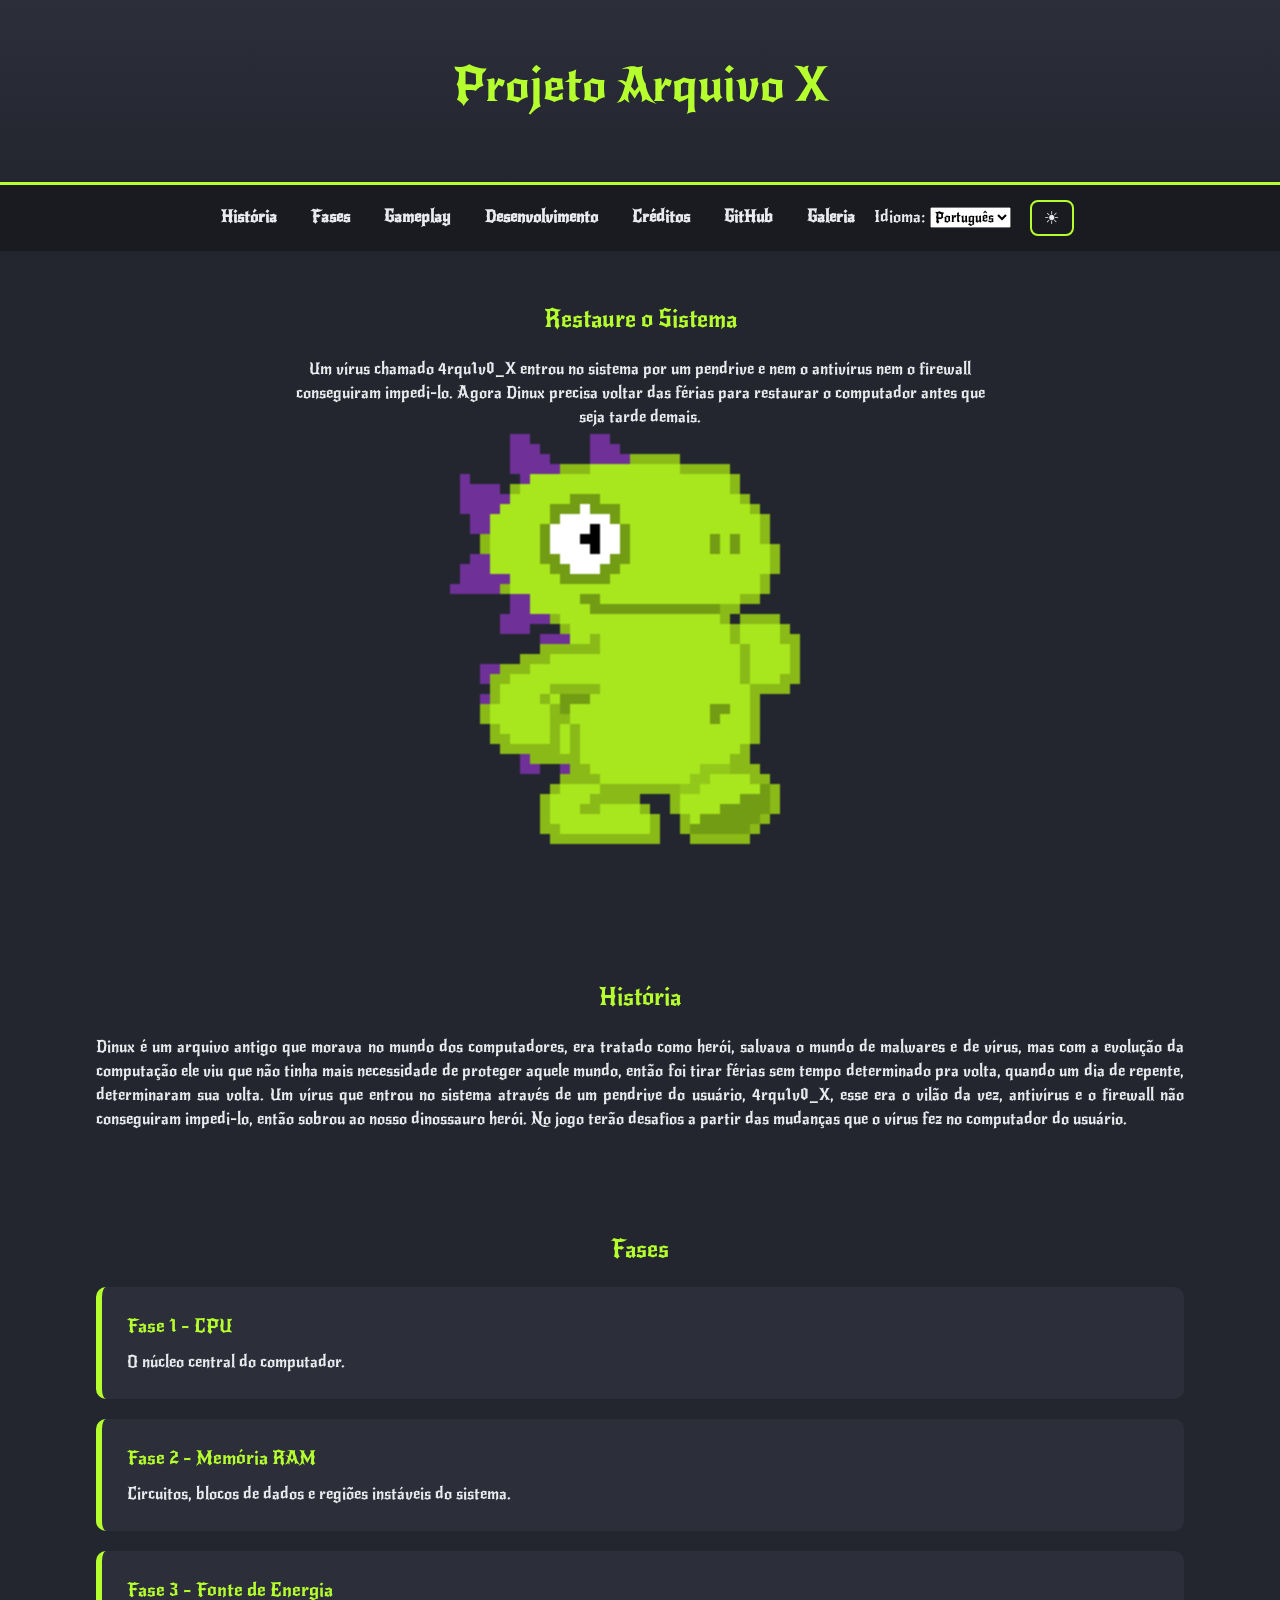
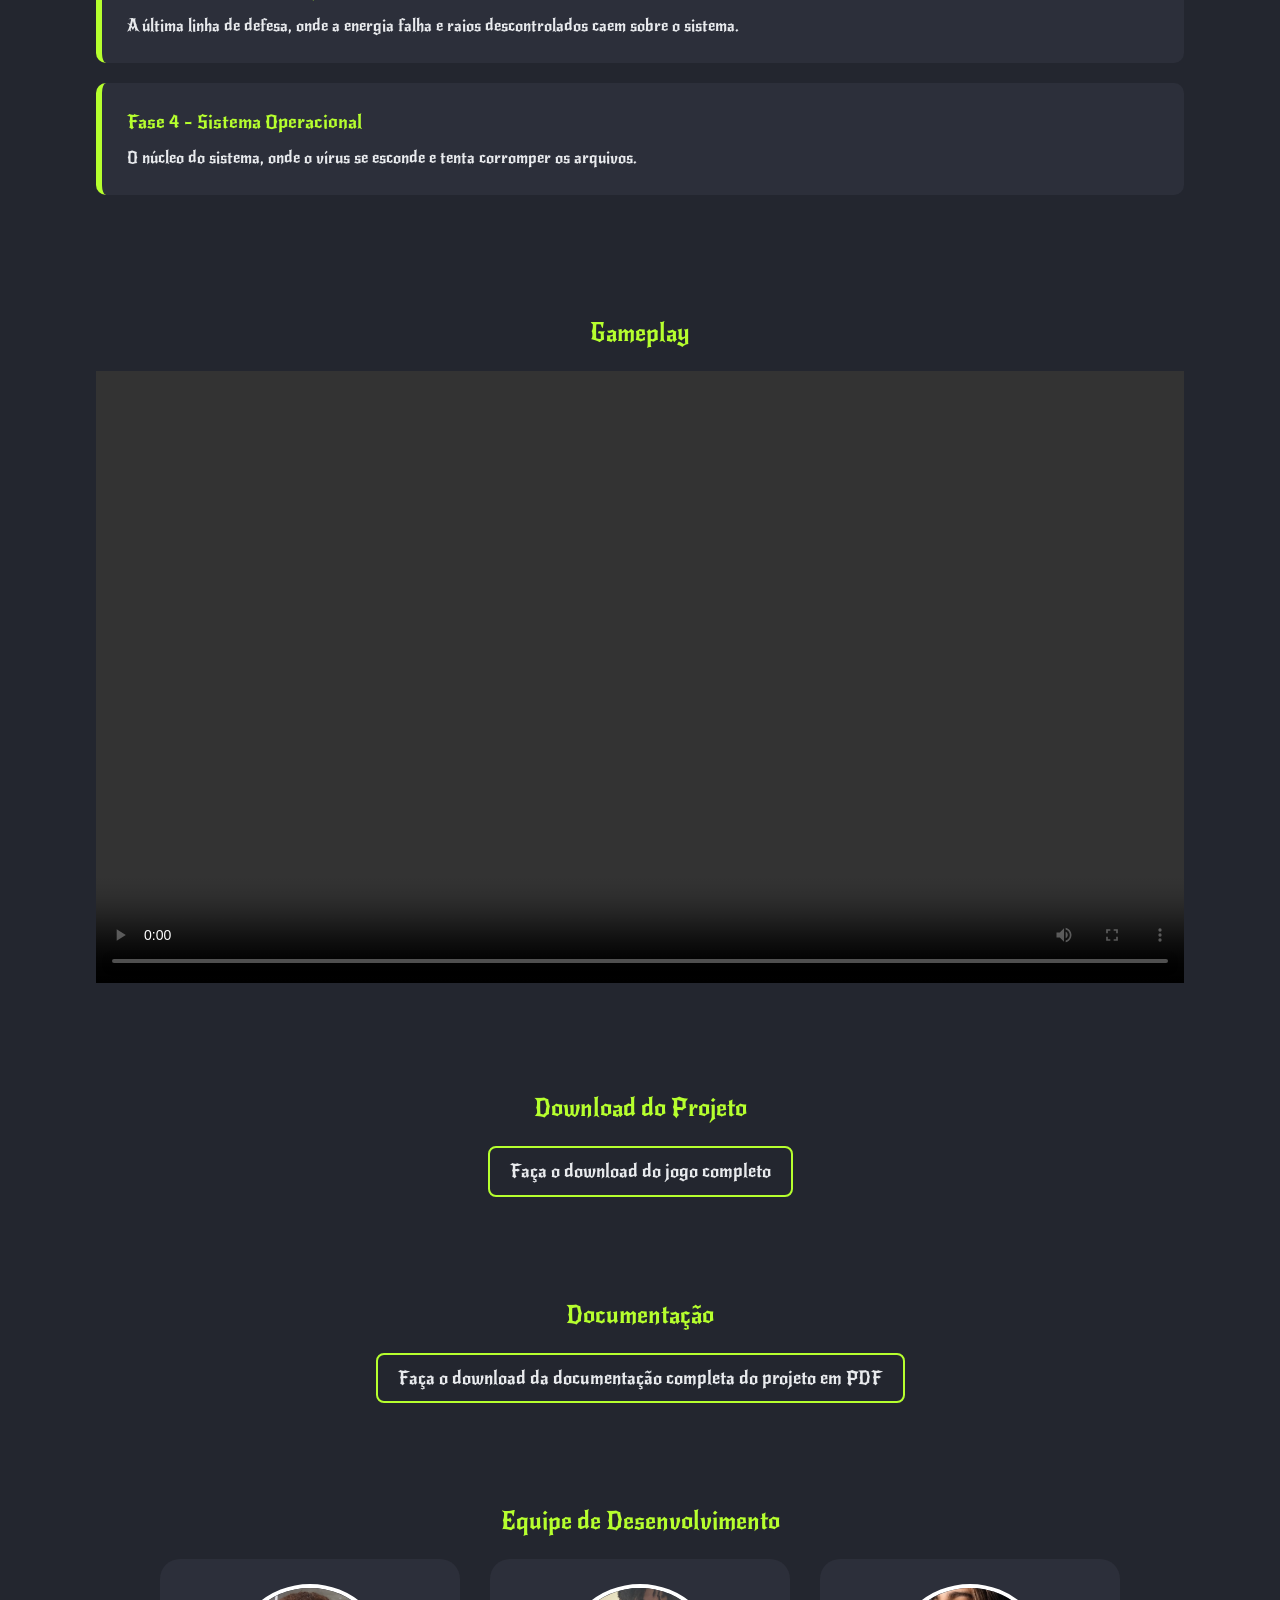
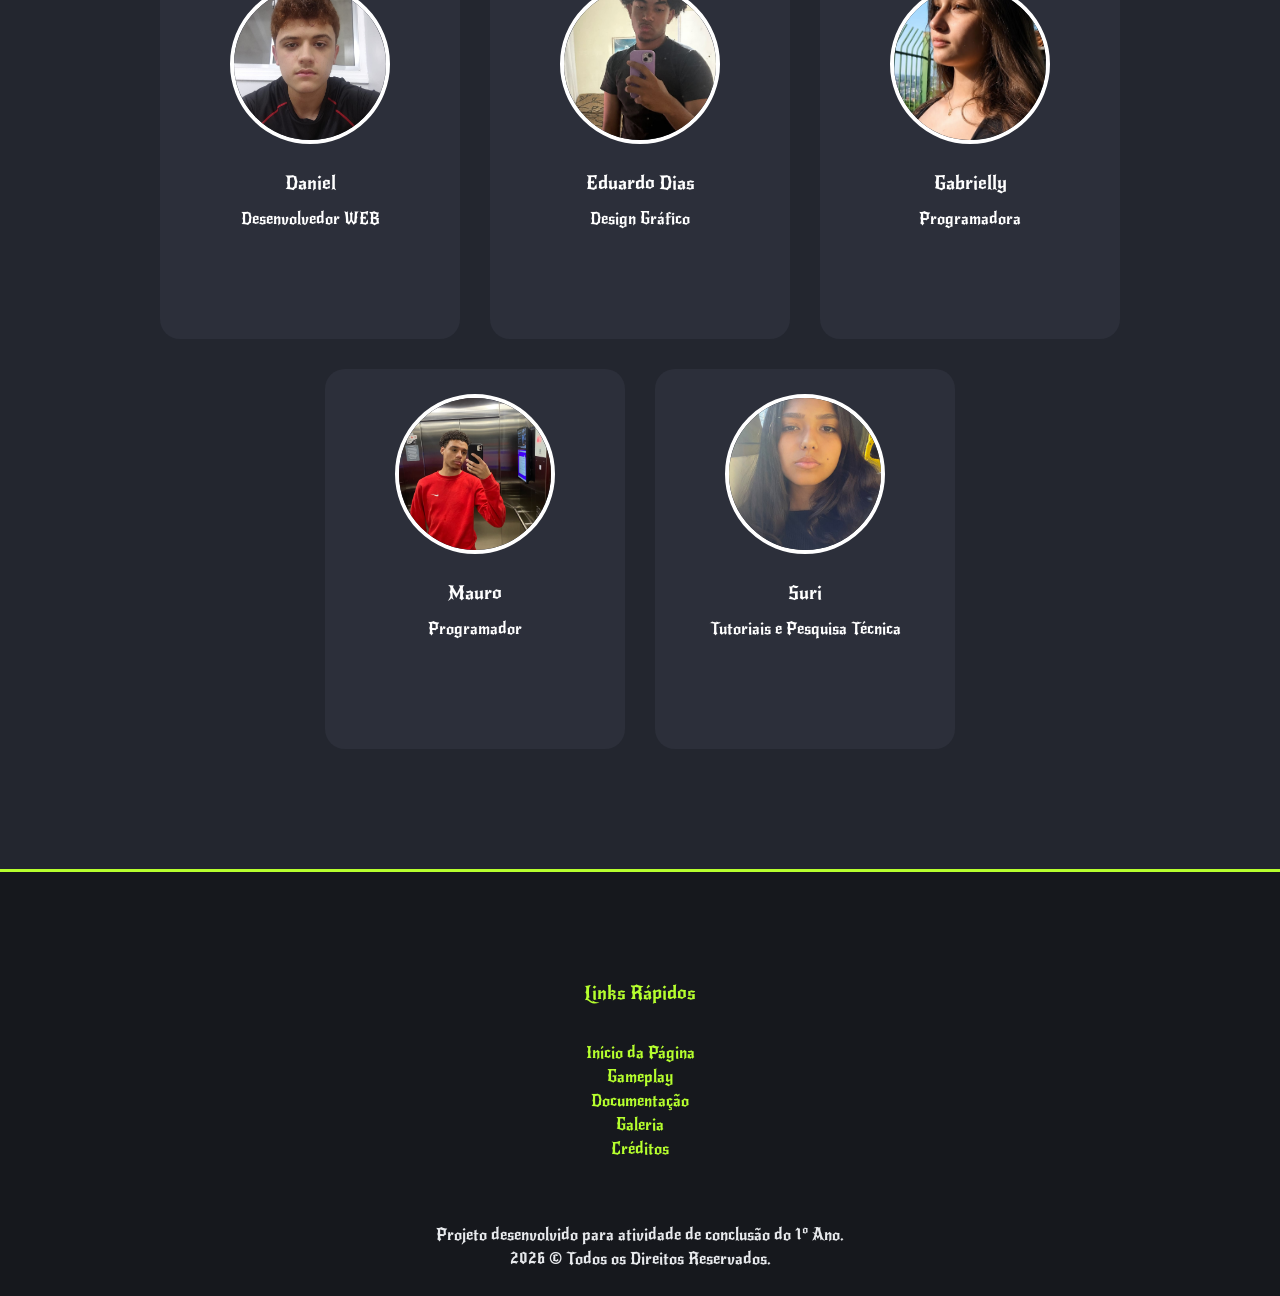
==== website/index.html @ 55035efa "Atualizacao do jogo e remocao do executavel pesado" ====
<!DOCTYPE html>
<html lang="pt-br">

<head>
    <meta charset="UTF-8">
    <meta name="viewport" content="width=device-width, initial-scale=1.0">

    <title>PROJETO ARQUIVO X</title>

    <link rel="stylesheet" href="estilo.css">
    <link rel="icon" href="dinux.png" type="image/x-icon">
    <link rel="preconnect" href="https://fonts.googleapis.com">
    <link rel="preconnect" href="https://fonts.gstatic.com" crossorigin>
    <link href="https://fonts.googleapis.com/css2?family=New+Rocker&display=swap" rel="stylesheet">
</head>

<body>
<header id="inicio">
    <h1>Projeto Arquivo X</h1>
</header>

<nav>
    <a href="#historia" data-i18n="historia">História</a>
    <a href="#fases" data-i18n="fases">Fases</a>
    <a href="#gameplay" data-i18n="gameplay">Gameplay</a>
    <a href="#desenvolvimento" data-i18n="desenvolvimento">Desenvolvimento</a>
    <a href="#creditos" data-i18n="creditos">Créditos</a>
    <a href="https://github.com/DeDeusM/codigo.jogo" target="_blank">GitHub</a>
    <a href="jogo.galeria.html" data-i18n="galeria">Galeria</a>

    <label for="seletor-idioma" data-i18n="idioma">Idioma:</label>
    <select id="seletor-idioma">
        <option value="pt-BR">Português</option>
        <option value="en">English</option>
        <option value="es">Español</option>
    </select>

    <button id="botao-tema" aria-label="Alternar tema claro/escuro">☀️</button>
</nav>

<section class="destaque">
    <h2 data-i18n="titulo">Restaure o Sistema</h2>

    <p data-i18n="resumo">
        Um vírus chamado 4rqu1v0_X entrou no sistema por um pendrive e nem o antivírus
        nem o firewall conseguiram impedi-lo. Agora Dinux precisa voltar das férias
        para restaurar o computador antes que seja tarde demais.
    </p>

    <div class="dino">
        <img src="pixil-frame-0.gif" alt="Dinux">
    </div>
</section>

<section id="historia">
    <h2 data-i18n="historiaTitulo">História</h2>

    <p data-i18n="historiaP1">
        Dinux é um arquivo antigo que morava no mundo dos computadores, era tratado como herói, salvava o mundo de malwares e de vírus,
        mas com a evolução da computação ele viu que não tinha mais necessidade de proteger aquele mundo, então foi tirar férias sem tempo
        determinado pra volta, quando um dia de repente, determinaram sua volta. Um vírus que entrou no sistema através de um pendrive do
        usuário, 4rqu1v0_X, esse era o vilão da vez, antivírus e o firewall não conseguiram impedi-lo, então sobrou ao nosso dinossauro herói.
        No jogo terão desafios a partir das mudanças que o vírus fez no computador do usuário.
    </p>
</section>

<section id="fases">
    <h2 data-i18n="fases">Fases</h2>

    <div class="cartao">
        <h3 data-i18n="fase1Titulo">Fase 1 - CPU</h3>

        <p data-i18n="fase1Texto">O núcleo central do computador.</p>

        <div class="cartao-detalhes">
            <img src="cenario-f1.png" alt="Print da Fase 1 - CPU">
        </div>
    </div>

    <div class="cartao">
        <h3 data-i18n="fase2Titulo">Fase 2 - Memória RAM</h3>

        <p data-i18n="fase2Texto">Circuitos, blocos de dados e regiões instáveis do sistema.</p>

        <div class="cartao-detalhes">
            <img src="cenario-f2.png" alt="Print da Fase 2 - Memória RAM">
        </div>
    </div>

    <div class="cartao">
        <h3 data-i18n="fase3Titulo">Fase 3 - Fonte de Energia</h3>

        <p data-i18n="fase3Texto">A última linha de defesa, onde a energia falha e raios descontrolados caem sobre o sistema.</p>

        <div class="cartao-detalhes">
            <img src="cenario-f3.png" alt="Print da Fase 3 - Fonte de Energia">
        </div>
    </div>

    <div class="cartao">
        <h3 data-i18n="fase4Titulo">Fase 4 - Sistema Operacional</h3>

        <p data-i18n="fase4Texto">O núcleo do sistema, onde o vírus se esconde e tenta corromper os arquivos.</p>

        <div class="cartao-detalhes">
            <img src="cenario-f4.png" alt="Print da Fase 4 - Sistema Operacional">
        </div>
    </div>
</section>

<section id="gameplay">
    <h2 data-i18n="gameplay">Gameplay</h2>

    <video controls>
        <source src="gameplay.mp4" type="video/mp4">
        Seu navegador não suporta o elemento de vídeo.
    </video>
</section>

<section id="projeto">
    <h2 data-i18n="projetoTitulo">Download do Projeto</h2>
    <a href="https://dedeusm.itch.io/projeto-arquivo-x" target="_blank" class="botao-download" data-i18n="botaoDownloadjogo">
    Faça o download do jogo completo
    </a>
</section>

<section id="documentacao">
    <h2 data-i18n="documentacaoTitulo">Documentação</h2>

<a href="documentacao-arquivo-projeto-x.pdf"
   download="Documentação Arquivo - Projeto X.pdf"
   class="botao-download"
   data-i18n="botaoDownload">
   Faça o download da documentação completa do projeto em PDF
</a>

</section>

<section id="creditos">
    <h2 data-i18n="creditosTitulo">Equipe de Desenvolvimento</h2>

    <div class="linha-superior">
        <a href="https://github.com/DeDeusM" target="_blank" class="integrante">
            <img src="foto_daniel.jpeg" alt="Daniel">
            <h3>Daniel</h3>
            <p data-i18n="papelWeb">Desenvolvedor WEB</p>
        </a>

        <a href="https://github.com/EduardoDiiazzdev" target="_blank" class="integrante">
            <img src="foto_eduardo.jpeg" alt="Eduardo Dias">
            <h3>Eduardo Dias</h3>
            <p data-i18n="papelDesign">Design Gráfico</p>
        </a>

        <a href="https://github.com/gabrielly-sv" target="_blank" class="integrante">
            <img src="foto_gaby.jpeg" alt="Gabrielly">
            <h3>Gabrielly</h3>
            <p data-i18n="papelProgramadora">Programadora</p>
        </a>
    </div>

    <div class="linha-inferior">
        <a href="https://github.com/mhdev22" target="_blank" class="integrante">
            <img src="foto_mauro.jpeg" alt="Mauro">
            <h3>Mauro</h3>
            <p data-i18n="papelProgramador">Programador</p>
        </a>

        <a href="https://github.com/Suri-007" target="_blank" class="integrante">
            <img src="foto_suri.jpeg" alt="Suri">
            <h3>Suri</h3>
            <p data-i18n="papelTutoriais">Tutoriais e Pesquisa Técnica</p>
        </a>
    </div>
</section>

<footer class="fim">
    <section id="links">
        <table>
            <tr>
                <td>
                    <h3 data-i18n="linksRapidos">Links Rápidos</h3>
                </td>
            </tr>
            <tr>
                <td>
                    <a href="#inicio" data-i18n="inicioPagina">Início da Página</a><br>
                    <a href="#gameplay" data-i18n="gameplay">Gameplay</a><br>
                    <a href="#documentacao" data-i18n="documentacaoTitulo">Documentação</a><br>
                    <a href="jogo.galeria.html" data-i18n="galeria">Galeria</a><br>
                    <a href="#creditos" data-i18n="creditos">Créditos</a>
                </td>
            </tr>
        </table>
    </section>
    <p>
        <span data-i18n="rodape1">Projeto desenvolvido para atividade de conclusão do 1º Ano.</span><br>
        <span data-i18n="rodape2">2026 © Todos os Direitos Reservados.</span>
    </p>
</footer>

<script src="jogo.js"></script>
</body>
</html>
---- website/estilo.css ----
/*Tema Escuro*/
:root{
    --cor-fundo: #23262F;
    --cor-fundo-header: linear-gradient(to bottom,#2C2F3A,#23262F);
    --cor-fundo-nav: #191B21;
    --cor-fundo-cartao: #2C2F3A;
    --cor-fundo-integrante: #2C2F3A;
    --cor-fundo-rodape: #16181D;
    --cor-texto: #E8EAED;
    --cor-texto-suave: #C4C8D0;
    --cor-texto-integrante: #ffffff;
    --cor-galeria-texto: #9BA0AB;
    --cor-destaque: #B6FF2E;
    --cor-borda: #B6FF2E;
    --cor-borda-tabela: #3A3D47;
}


/*Tema Claro*/
[data-theme="light"]{
    --cor-fundo: #F8E7C9;
    --cor-fundo-header: linear-gradient(to bottom,#F3DCAE,#F8E7C9);
    --cor-fundo-nav: #FBF0DA;
    --cor-fundo-cartao: #FCF3E2;
    --cor-fundo-integrante: #FCF3E2;
    --cor-fundo-rodape: #EFD9AE;
    --cor-texto: #064E3B;
    --cor-texto-suave: #0B6B52;
    --cor-texto-integrante: #064E3B;
    --cor-galeria-texto: #3F6657;
    --cor-destaque: #064E3B;
    --cor-borda: #064E3B;
    --cor-borda-tabela: #E2CB9C;
}


/*Site Inteiro*/
*{
    margin: 0;
    padding: 0;
    box-sizing: border-box;
     font-family: "New Rocker", system-ui;
  font-weight: 400;
  font-style: normal;
}


html{
    scroll-behavior: smooth;
}

body{
    background-color: var(--cor-fundo);
    color: var(--cor-texto);
    line-height: 1.5;
    transition: background-color 0.3s, color 0.3s;
}


/*Cabecalho*/
header{
    text-align: center;
    padding: 50px 20px;
    background: var(--cor-fundo-header);
    border-bottom: 3px solid var(--cor-borda);
    transition: 0.3s;
}

header h1{
    font-size: 3rem;
    color: var(--cor-destaque);
    margin-bottom: 10px;
}

header p{
    color: var(--cor-texto-suave);
}


/*Menu*/
nav{
    background-color: var(--cor-fundo-nav);
    padding: 15px;
    text-align: center;
    position: sticky;
    top: 0;
    transition: 0.3s;
    z-index: 10;
}

nav a{
    color: var(--cor-texto);
    text-decoration: none;
    margin: 0 15px;
    font-weight: bold;
    transition: 0.3s;
}

nav a:hover{
    color: var(--cor-destaque);
}


/*Botao de Tema*/
#botao-tema{
    background: none;
    border: 2px solid var(--cor-destaque);
    color: var(--cor-texto);
    font-size: 1.1rem;
    padding: 5px 12px;
    border-radius: 8px;
    cursor: pointer;
    transition: 0.3s;
    margin-left: 15px;
    vertical-align: middle;
}

#botao-tema:hover{
    background-color: var(--cor-destaque);
    color: var(--cor-fundo-cartao);
}


/*Historia*/
#historia{
    text-align: justify;
}


/*Secoes*/
section{
    width: 85%;
    max-width: 1100px;
    margin: auto;
    padding: 50px 0;
}

section h2{
    color: var(--cor-destaque);
    margin-bottom: 20px;
    text-align: center;
}


/*Areas de Destaque*/
.destaque{
    text-align: center;
}

.destaque p{
    max-width: 700px;
    margin: auto;
}

.dino{
    width: 250px;
    height: 250px;
    margin: 100px auto;
    display: flex;
    align-items: center;
    justify-content: center;
}

.dino img {
    width: 200%;
    height: 200%;
    object-fit: contain;
}


/*Gameplay*/
   #gameplay video {
    width: 100%;
    aspect-ratio: 16 / 9;
}


/*Cartoes*/
.cartao{
    background-color: var(--cor-fundo-cartao);
    padding: 25px;
    margin-bottom: 20px;
    border-left: 6px solid var(--cor-borda);
    border-radius: 10px;
    transition: 0.3s;
    overflow: hidden;
}

.cartao:hover{
    transform: translateY(-4px);
}

.cartao h3{
    margin-bottom: 10px;
    color: var(--cor-destaque);
}


/*Detalhes*/
.cartao-detalhes{
    max-height: 0;
    opacity: 0;
    overflow: hidden;
    transition: max-height 0.4s ease, opacity 0.4s ease, margin-top 0.4s ease;
    margin-top: 0;
}

.cartao-detalhes img{
    width: 100%;
    border-radius: 8px;
    display: block;
    margin-bottom: 15px;
}

.cartao-detalhes p{
    color: var(--cor-texto-suave);
    line-height: 1.5;
}

.cartao:hover .cartao-detalhes{
    max-height: 500px;
    opacity: 1;
    margin-top: 15px;
}


/*Listas*/
ul{
    padding-left: 20px;
}

li{
    margin-bottom: 8px;
}


/*Tabela*/
table{
    width: 100%;
    border-collapse: collapse;
    margin-top: 20px;
    border: 5px;
}

td{
    padding: 12px;
    text-align: center;
}

td h3{
    margin-bottom: 10px;
    color: var(--cor-destaque);
}

td a{
    color: var(--cor-destaque);
    text-decoration: none;
}

/*Botao de Download*/
a.botao-download,
a.botao-download:visited{
    display: inline-block;
    background: none;
    border: 2px solid var(--cor-destaque);
    color: var(--cor-texto);
    font-size: 1.1rem;
    padding: 10px 20px;
    border-radius: 8px;
    cursor: pointer;
    transition: 0.3s;
    text-decoration: none;
}

a.botao-download:hover{
    background-color: var(--cor-destaque);
    color: var(--cor-fundo-cartao);
}

#projeto,
#documentacao{
    text-align: center;
}

/*Galeria*/
#galeria{
    text-align: center;
}

.fasesimg{
    width: 280px;
    height: 180px;
    display: inline-flex;
    align-items: center;
    justify-content: center;
    margin: 10px;
    border: 2px solid var(--cor-borda);
    background-color: var(--cor-fundo-cartao);
    color: var(--cor-galeria-texto);
    border-radius: 10px;
}


/*Creditos*/
#creditos{
    text-align: center;
    padding: 50px;
}

.linha-superior,
.linha-inferior{
    display: flex;
    justify-content: center;
    gap: 30px;
    margin-bottom: 30px;
}

.integrante{
    width: 300px;
    min-height: 380px;

    background-color: var(--cor-fundo-integrante);

    border-radius: 20px;

    padding: 25px;

    text-decoration: none;
    color: var(--cor-texto-integrante);

    transition: 0.3s;

    display: flex;
    flex-direction: column;
    align-items: center;
}

.integrante:hover{
    transform: translateY(-10px);
}

.integrante img{
    width: 160px;
    height: 160px;

    border-radius: 50%;

    object-fit: cover;

    margin-bottom: 15px;

    border: 4px solid var(--cor-texto-integrante);
}

.integrante h3{
    margin: 10px 0;
}

.integrante p{
    line-height: 1.5;
}


/*Rodape*/
.fim{
    background-color: var(--cor-fundo-rodape);
    transition: 0.3s;
}

footer{
    text-align: center;
    padding: 25px;
    margin-top: 40px;
    border-top: 3px solid var(--cor-borda);
}

/* GALERIA */
.story{
    font-size: 50px;
    text-align: center;
    margin-bottom: 30px;
    color: var(--cor-destaque);
}

body:has(main .story) {
    text-align: center;
}


main section {
    text-align: center !important;
    margin-left: auto !important;
    margin-right: auto !important;
    display: flex;
    flex-direction: column;
    align-items: center;
    justify-content: center;
}

main img {
    display: block !important;
    margin-left: auto !important;
    margin-right: auto !important;
    max-width: 100%;
    height: auto;
}

/*Responsividade*/
@media (max-width: 768px){
 
    header h1{
        font-size: 2rem;
    }
 
    .linha-superior,
    .linha-inferior{
        flex-wrap: wrap;
    }
 
    .integrante{
        width: 90%;
        max-width: 300px;
    }
 
    .fasesimg{
        width: 90%;
        max-width: 280px;
        height: auto;
        aspect-ratio: 280 / 180;
    }
 
    table{
        display: block;
        overflow-x: auto;
        white-space: nowrap;
    }
 
    .dino{
        width: 180px;
        height: 180px;
        margin: 40px auto;
    }
    
    .dino img {
    width: 150%;
    height: 150%;
}
 
    .story{
        font-size: 2rem;
    }
 
}
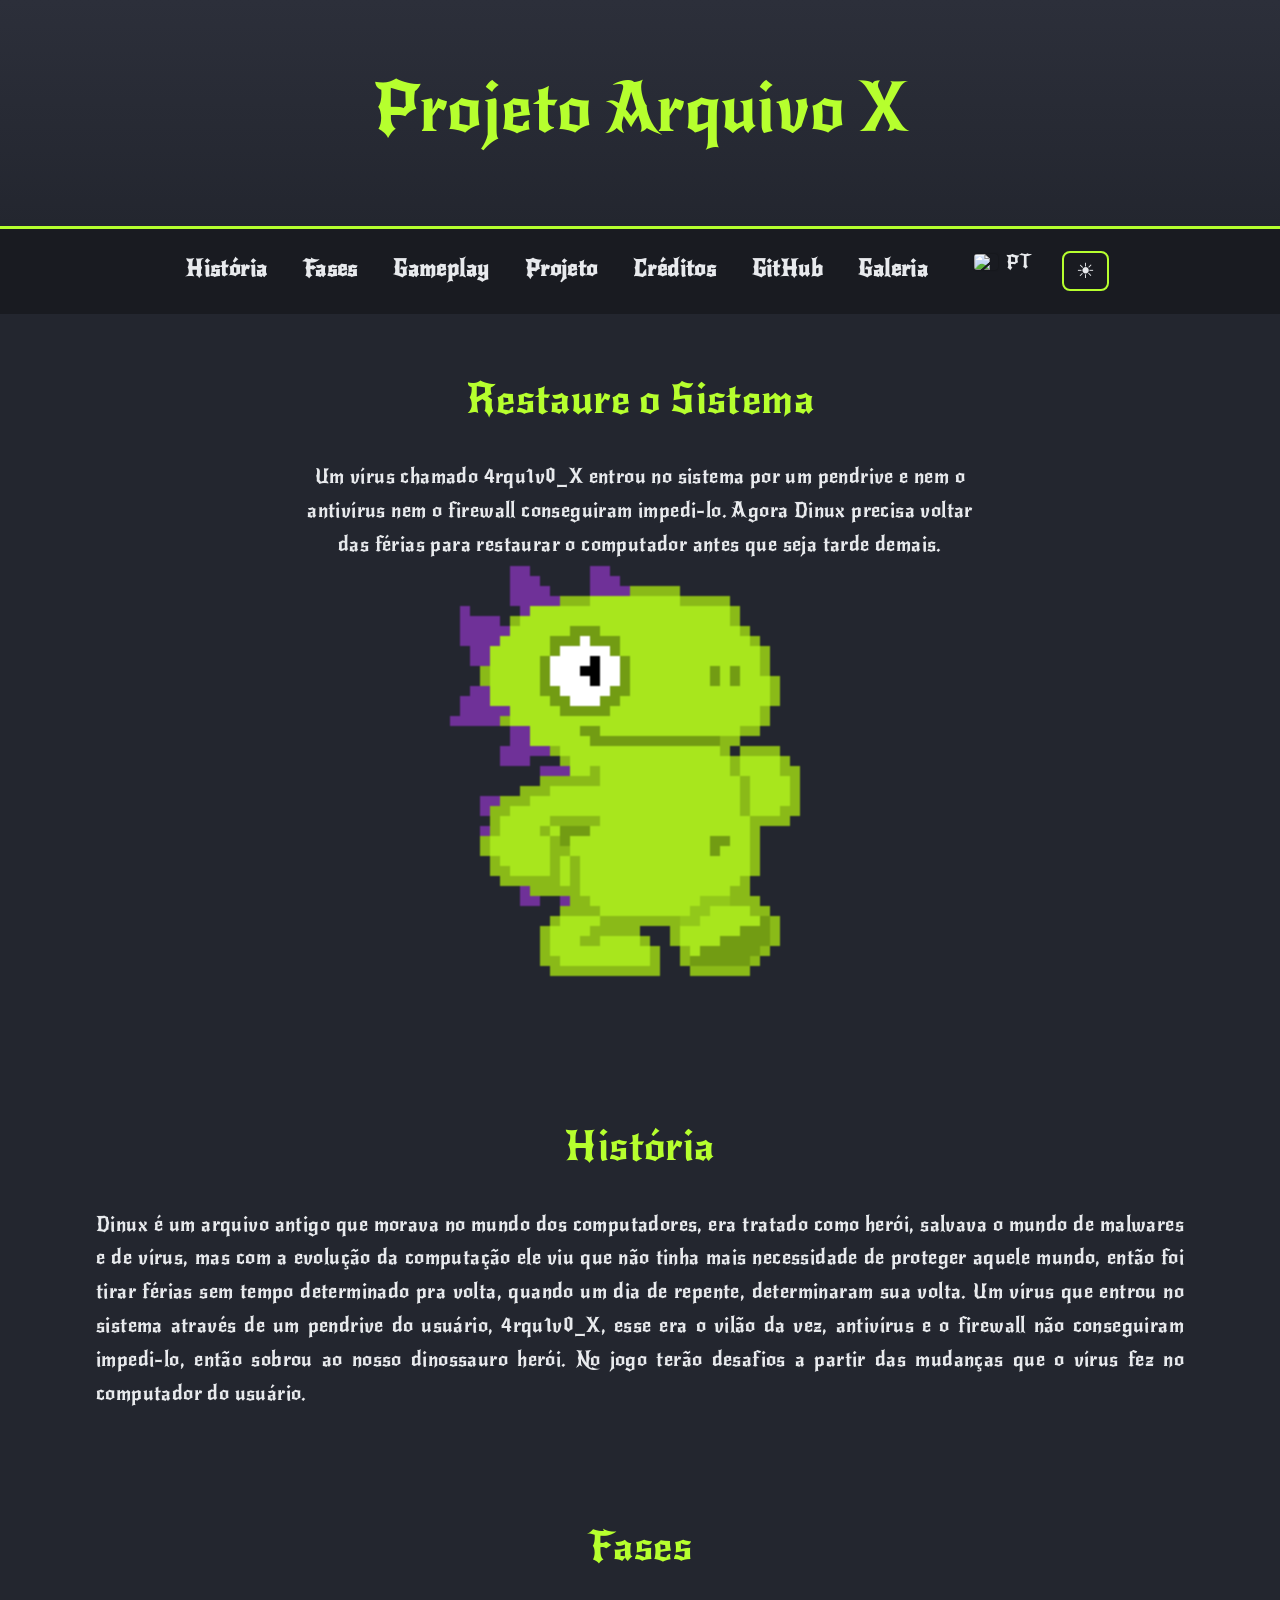
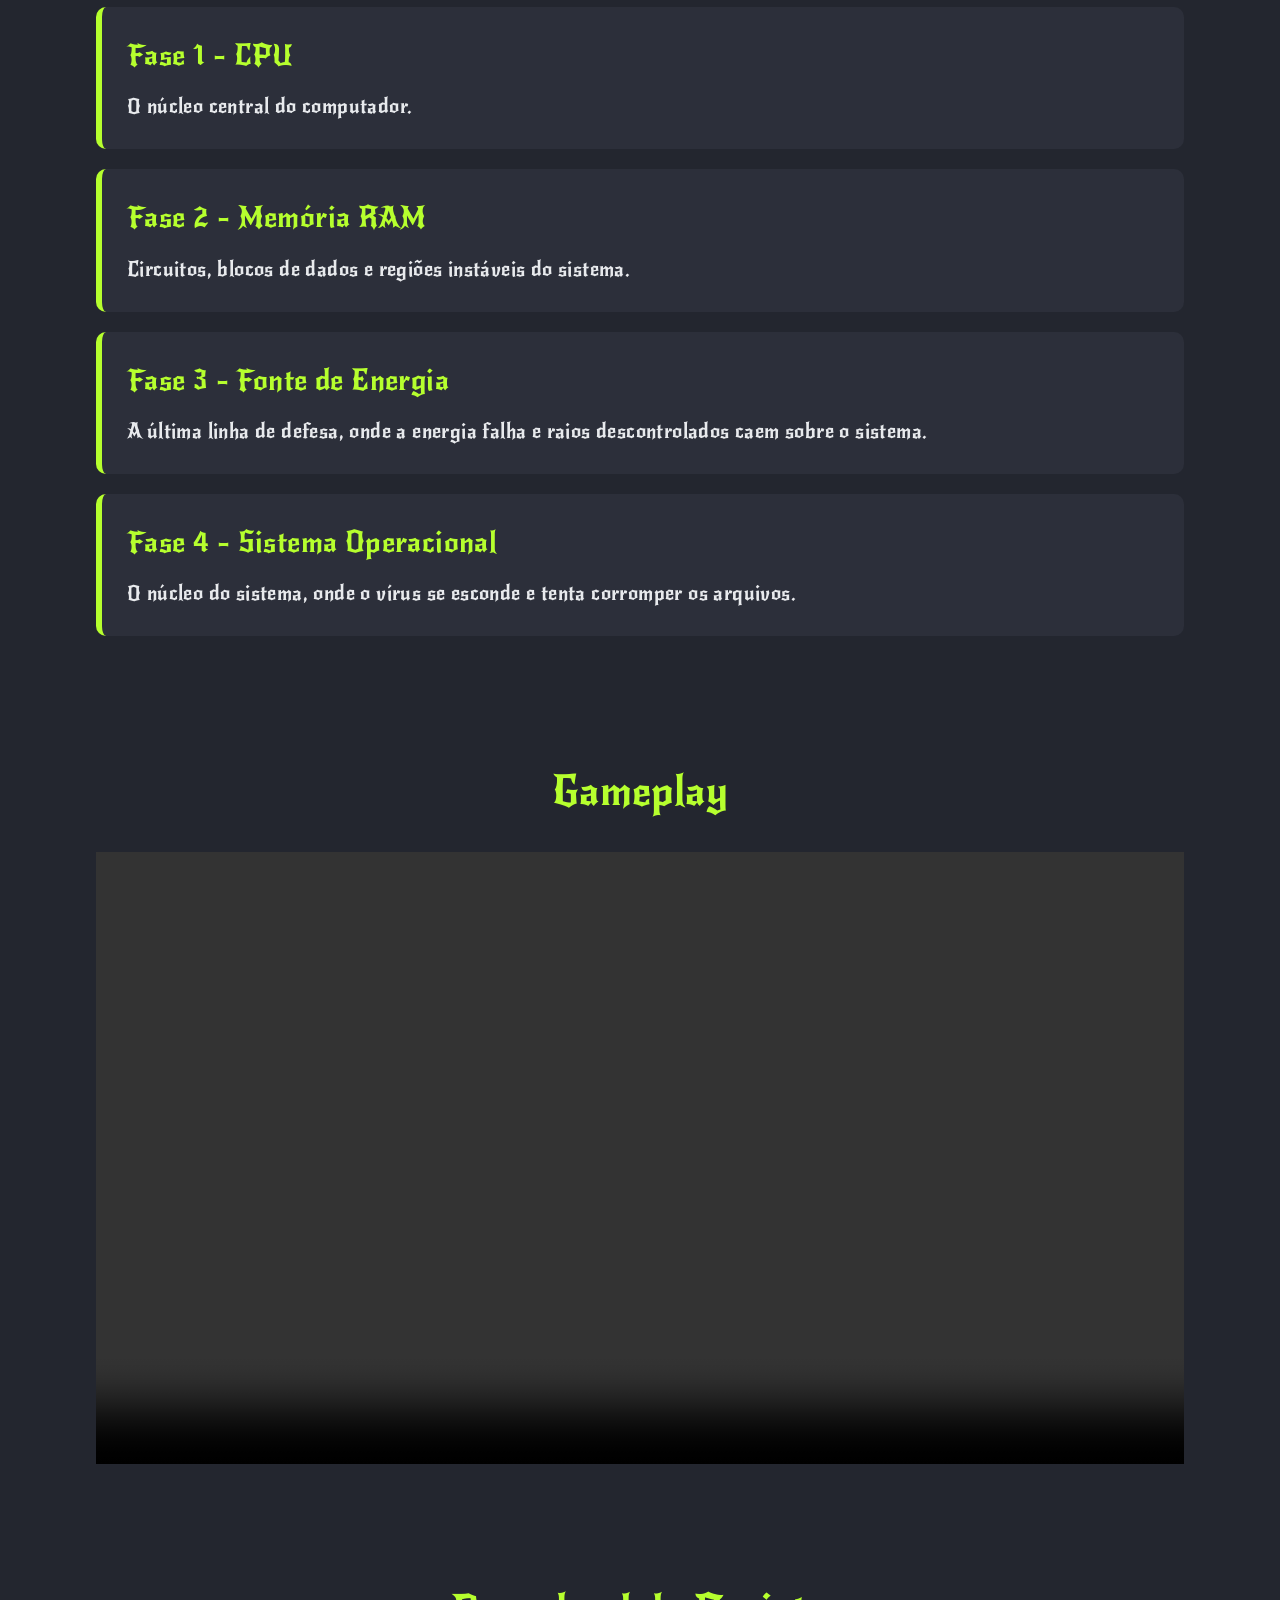
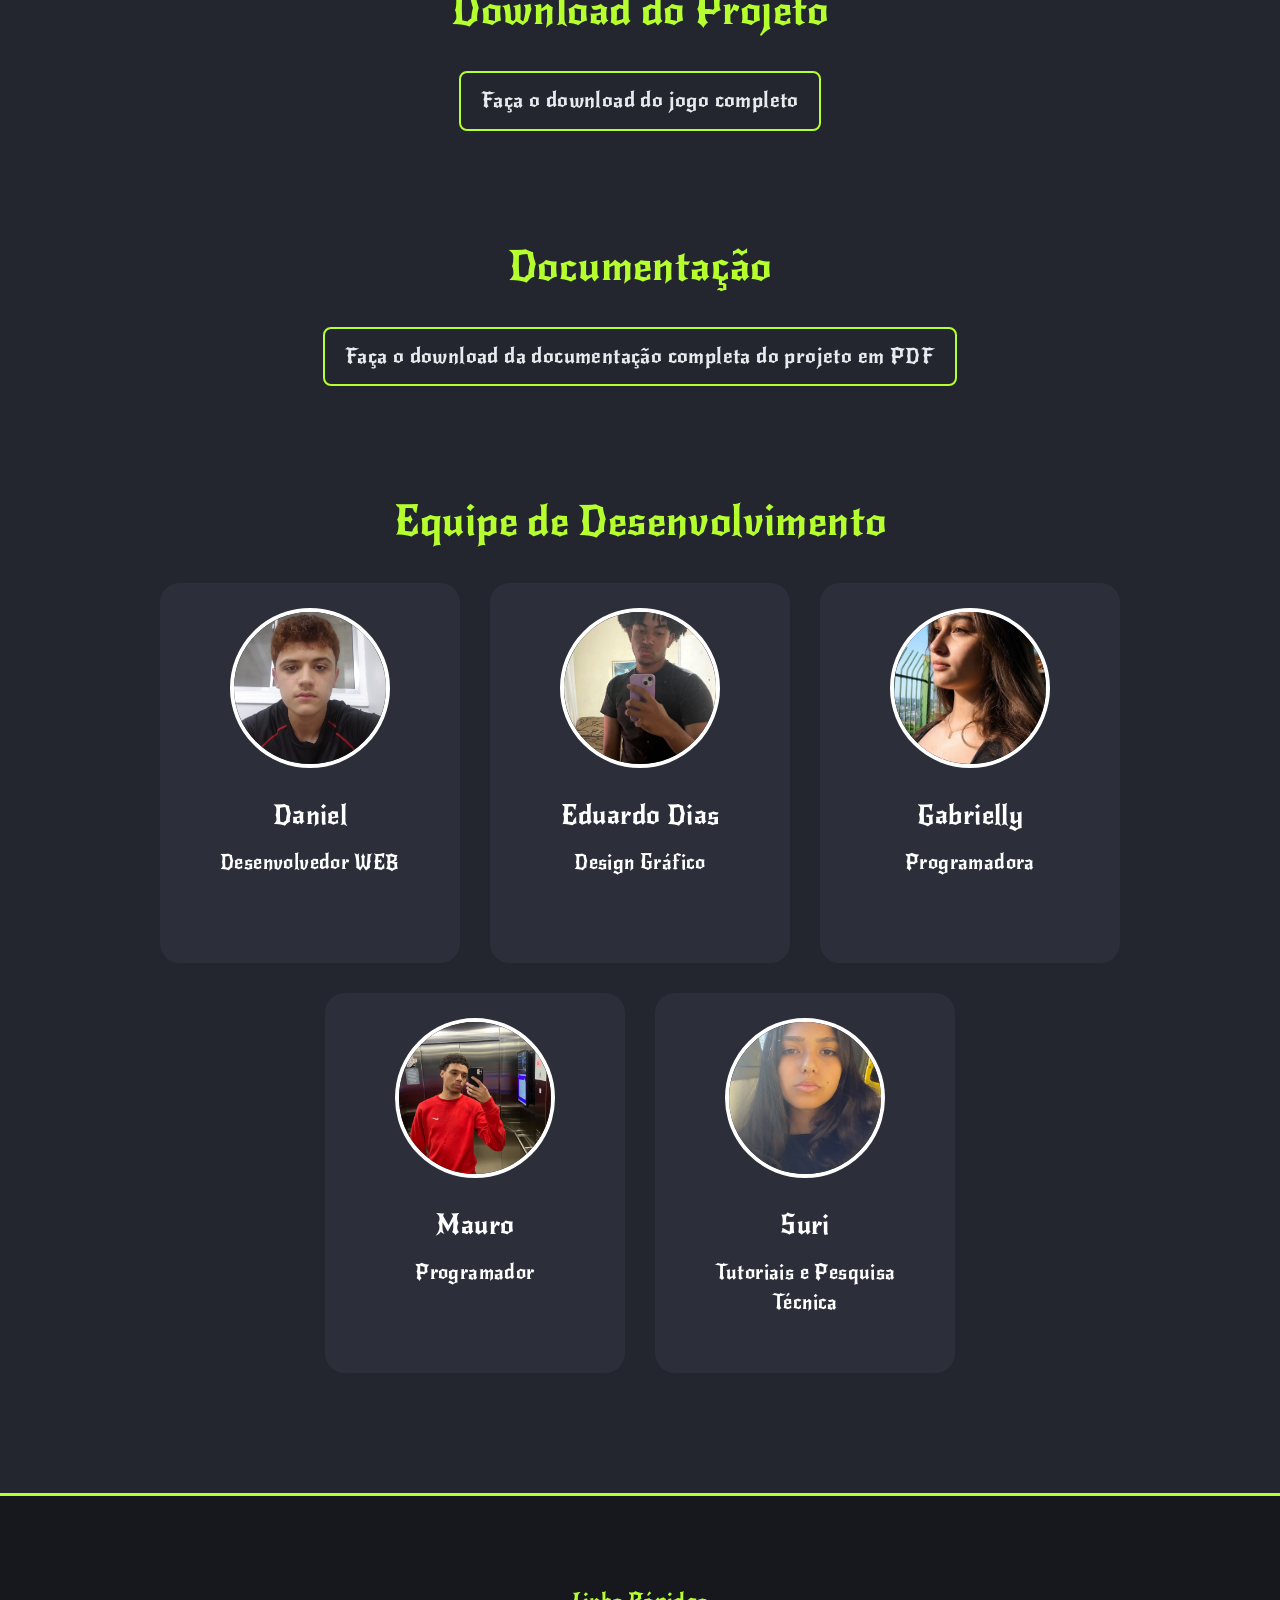
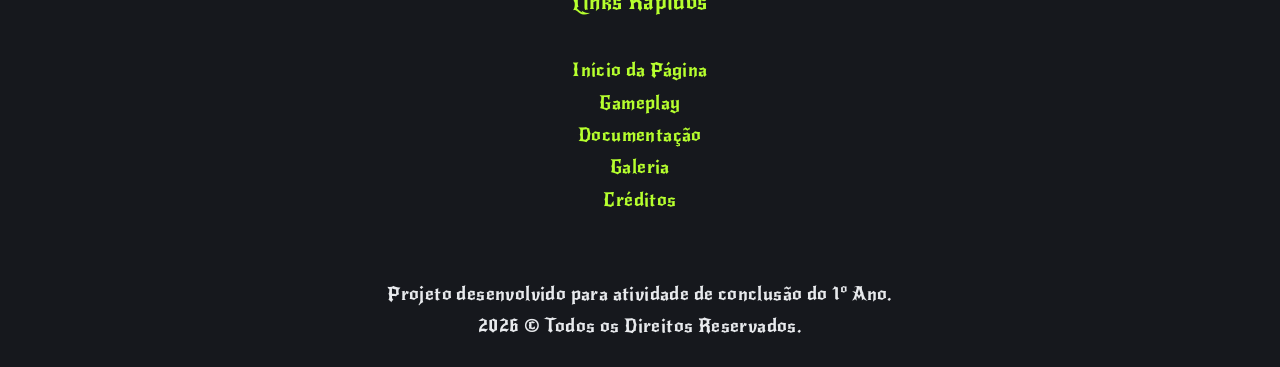
==== commit 59c48365: "novo idioma e estilizacao do seletor de troca" ====
--- a/website/index.html
+++ b/website/index.html
@@ -23,17 +23,36 @@
     <a href="#historia" data-i18n="historia">História</a>
     <a href="#fases" data-i18n="fases">Fases</a>
     <a href="#gameplay" data-i18n="gameplay">Gameplay</a>
-    <a href="#desenvolvimento" data-i18n="desenvolvimento">Desenvolvimento</a>
+    <a href="#projeto" data-i18n="projeto">Projeto</a>
     <a href="#creditos" data-i18n="creditos">Créditos</a>
     <a href="https://github.com/DeDeusM/codigo.jogo" target="_blank">GitHub</a>
     <a href="jogo.galeria.html" data-i18n="galeria">Galeria</a>
 
-    <label for="seletor-idioma" data-i18n="idioma">Idioma:</label>
-    <select id="seletor-idioma">
-        <option value="pt-BR">Português</option>
-        <option value="en">English</option>
-        <option value="es">Español</option>
-    </select>
+   <div class="seletor-idioma-container">
+    <button type="button" id="idioma-botao" aria-expanded="false" aria-haspopup="listbox">
+        <img id="idioma-bandeira" src="https://flagcdn.com/w40/br.png" alt="Bandeira" width="24" height="16">
+        <span id="idioma-atual">PT</span>
+    </button>
+
+    <ul id="idioma-lista" role="listbox">
+        <li data-idioma="pt-BR" role="option" aria-selected="true">
+            <img src="https://flagcdn.com/w40/br.png" alt="PT" width="24" height="16">
+            <span>PT</span>
+        </li>
+        <li data-idioma="en" role="option" aria-selected="false">
+            <img src="https://flagcdn.com/w40/gb.png" alt="EN" width="24" height="16">
+            <span>EN</span>
+        </li>
+        <li data-idioma="es" role="option" aria-selected="false">
+            <img src="https://flagcdn.com/w40/es.png" alt="ES" width="24" height="16">
+            <span>ES</span>
+        </li>
+        <li data-idioma="fr" role="option" aria-selected="false">
+            <img src="https://flagcdn.com/w40/fr.png" alt="FR" width="24" height="16">
+            <span>FR</span>
+        </li>
+    </ul>
+</div>
 
     <button id="botao-tema" aria-label="Alternar tema claro/escuro">☀️</button>
 </nav>
@@ -127,7 +146,7 @@
 <section id="documentacao">
     <h2 data-i18n="documentacaoTitulo">Documentação</h2>
 
-<a href="documentacao-arquivo-projeto-x.pdf"
+<a href="documentacao-projeto-arquivo-x.pdf"
    download="Documentação Arquivo - Projeto X.pdf"
    class="botao-download"
    data-i18n="botaoDownload">
--- a/website/estilo.css
+++ b/website/estilo.css
@@ -47,12 +47,15 @@
 
 html{
     scroll-behavior: smooth;
+    font-size: 19px;
 }
 
 body{
     background-color: var(--cor-fundo);
     color: var(--cor-texto);
-    line-height: 1.5;
+    font-size: 1.05rem;
+    line-height: 1.7;
+    letter-spacing: 0.4px;
     transition: background-color 0.3s, color 0.3s;
 }
 
@@ -67,7 +70,7 @@
 }
 
 header h1{
-    font-size: 3rem;
+    font-size: 3.6rem;
     color: var(--cor-destaque);
     margin-bottom: 10px;
 }
@@ -92,6 +95,7 @@
     color: var(--cor-texto);
     text-decoration: none;
     margin: 0 15px;
+    font-size: 1.15rem;
     font-weight: bold;
     transition: 0.3s;
 }
@@ -120,6 +124,86 @@
     color: var(--cor-fundo-cartao);
 }
 
+/*Seletor de Idioma*/
+.seletor-idioma-container{
+    position: relative;
+    display: inline-block;
+    vertical-align: middle;
+    margin-left: 15px;
+}
+
+#idioma-botao{
+    display: inline-flex;
+    align-items: center;
+    gap: 8px;
+    background: transparent;
+    border: none;
+    color: var(--cor-texto);
+    font-size: 1rem;
+    padding: 6px 10px;
+    border-radius: 8px;
+    cursor: pointer;
+    transition: 0.3s;
+}
+
+#idioma-botao:hover{
+    background-color: rgba(128, 128, 128, 0.15);
+    color: var(--cor-destaque);
+}
+
+#idioma-botao img,
+#idioma-lista img{
+    width: 24px;
+    height: 16px;
+    object-fit: cover;
+    border-radius: 3px;
+    box-shadow: 0 0 2px rgba(0, 0, 0, 0.4);
+}
+
+#idioma-lista{
+    display: none;
+    position: absolute;
+    top: calc(100% + 10px);
+    right: 0;
+    background-color: var(--cor-fundo-cartao);
+    border: 1px solid var(--cor-borda-tabela);
+    border-radius: 14px;
+    padding: 12px;
+    margin: 0;
+    list-style: none;
+    box-shadow: 0 10px 25px rgba(0, 0, 0, 0.25);
+    z-index: 100;
+    min-width: 170px;
+}
+
+#idioma-lista.aberta{
+    display: grid;
+    grid-template-columns: repeat(2, 1fr);
+    gap: 6px 12px;
+}
+
+#idioma-lista li{
+    display: flex;
+    align-items: center;
+    gap: 10px;
+    padding: 8px 10px;
+    margin-bottom: 0;
+    border-radius: 8px;
+    cursor: pointer;
+    color: var(--cor-texto);
+    font-size: 0.95rem;
+    transition: 0.2s;
+}
+
+#idioma-lista li:hover{
+    background-color: rgba(128, 128, 128, 0.18);
+    color: var(--cor-destaque);
+}
+
+#idioma-lista li[aria-selected="true"]{
+    background-color: rgba(128, 128, 128, 0.25);
+    color: var(--cor-destaque);
+}
 
 /*Historia*/
 #historia{
@@ -137,7 +221,8 @@
 
 section h2{
     color: var(--cor-destaque);
-    margin-bottom: 20px;
+    font-size: 2.2rem;
+    margin-bottom: 25px;
     text-align: center;
 }
 
@@ -191,6 +276,7 @@
 }
 
 .cartao h3{
+    font-size: 1.5rem;
     margin-bottom: 10px;
     color: var(--cor-destaque);
 }
@@ -239,7 +325,11 @@
     width: 100%;
     border-collapse: collapse;
     margin-top: 20px;
-    border: 5px;
+}
+
+#links table{
+    margin: 0 auto;
+    width: 100%;
 }
 
 td{
@@ -353,10 +443,12 @@
 }
 
 .integrante h3{
+    font-size: 1.4rem;
     margin: 10px 0;
 }
 
 .integrante p{
+    font-size: 1.05rem;
     line-height: 1.5;
 }
 
@@ -371,6 +463,7 @@
     text-align: center;
     padding: 25px;
     margin-top: 40px;
+    font-size: 1rem;
     border-top: 3px solid var(--cor-borda);
 }
 
@@ -407,47 +500,104 @@
 
 /*Responsividade*/
 @media (max-width: 768px){
- 
+
+    html{
+        font-size: 17px;
+    }
+
+    header{
+        padding: 35px 15px;
+    }
+
     header h1{
-        font-size: 2rem;
-    }
- 
+        font-size: 2.4rem;
+    }
+
+    nav{
+        display: flex;
+        flex-wrap: wrap;
+        justify-content: center;
+        align-items: center;
+        gap: 10px 14px;
+        padding: 12px 10px;
+    }
+
+    nav a{
+        margin: 0;
+        font-size: 1.05rem;
+    }
+
+    .seletor-idioma-container,
+    #botao-tema{
+        margin-left: 4px;
+    }
+
+    section{
+        width: 92%;
+        padding: 35px 0;
+    }
+
+    section h2{
+        font-size: 1.85rem;
+    }
+
+    .cartao{
+        padding: 20px;
+    }
+
+    .cartao h3{
+        font-size: 1.35rem;
+    }
+
+    a.botao-download,
+    a.botao-download:visited{
+        font-size: 1rem;
+        padding: 12px 16px;
+        width: 100%;
+    }
+
     .linha-superior,
     .linha-inferior{
         flex-wrap: wrap;
     }
- 
+
     .integrante{
         width: 90%;
         max-width: 300px;
     }
- 
+
     .fasesimg{
         width: 90%;
         max-width: 280px;
         height: auto;
         aspect-ratio: 280 / 180;
     }
- 
-    table{
+
+    #links table{
+        display: table;
+        width: 100%;
+        margin: 0 auto;
+        white-space: normal;
+    }
+
+    #links td{
         display: block;
-        overflow-x: auto;
-        white-space: nowrap;
-    }
- 
+        width: 100%;
+        text-align: center;
+    }
+
     .dino{
         width: 180px;
         height: 180px;
         margin: 40px auto;
     }
-    
-    .dino img {
-    width: 150%;
-    height: 150%;
-}
- 
+
+    .dino img{
+        width: 150%;
+        height: 150%;
+    }
+
     .story{
-        font-size: 2rem;
-    }
- 
+        font-size: 2.2rem;
+    }
 }
